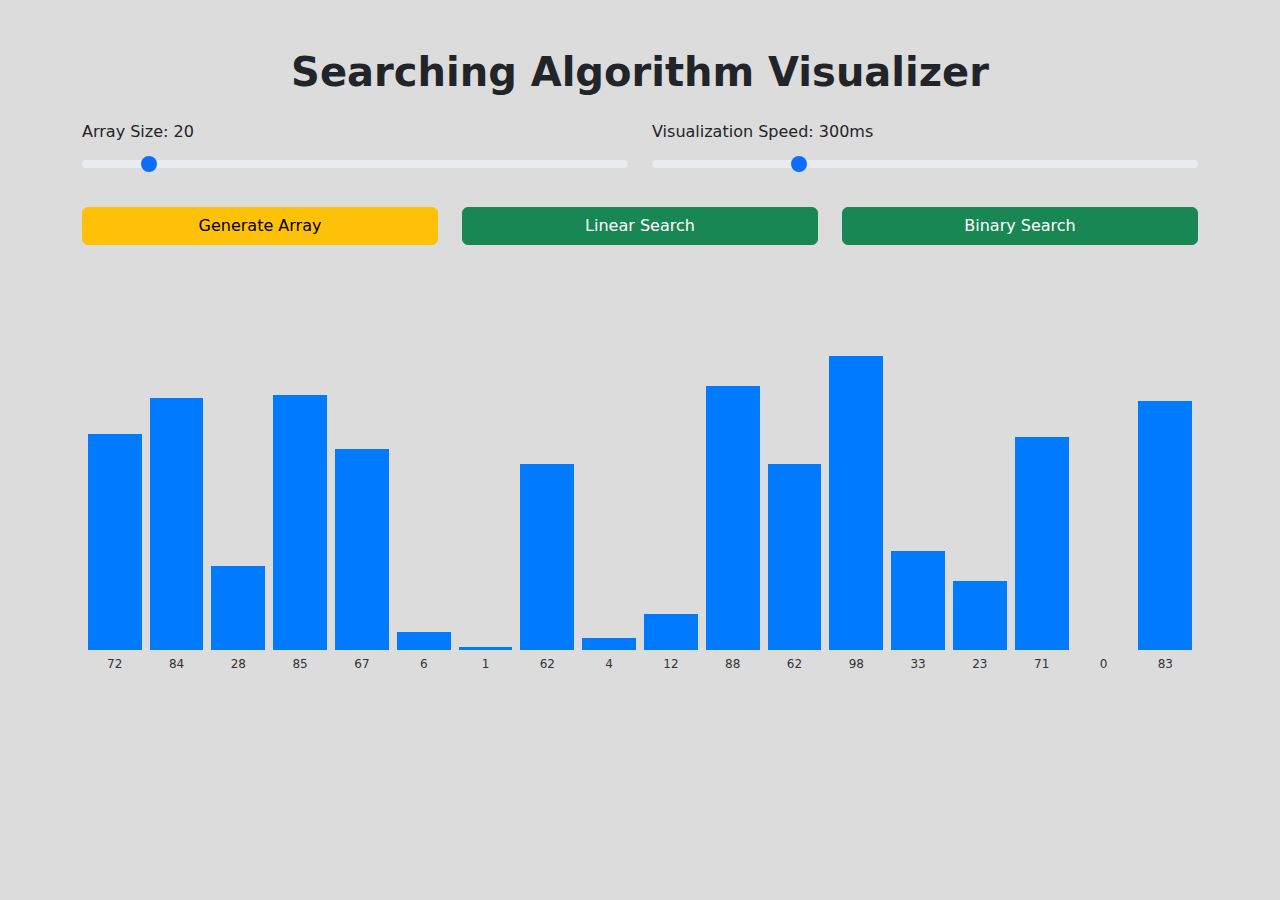
==== searching.html @ 4f9c9e8e "Initial Commit" ====
<!DOCTYPE html>
<html lang="en">
<head>
    <meta charset="UTF-8">
    <meta name="viewport" content="width=device-width, initial-scale=1.0, maximum-scale=1.0, user-scalable=no">
    <title>Searching Algorithm Visualizer</title>
    <link href="https://cdn.jsdelivr.net/npm/bootstrap@5.3.0-alpha1/dist/css/bootstrap.min.css" rel="stylesheet">
    <link rel="stylesheet" href="style.css">
</head>
<body>
    <div class="container mt-5">
        <h1 class="text-center mb-4 fw-bold">Searching Algorithm Visualizer</h1>

        <div class="row mb-4">
            <div class="col-12 col-md-6 mb-3 mb-md-0">
                <label for="arraySize" class="form-label fw-medium">Array Size: <span id="arraySizeLabel">20</span></label>
                <input type="range" class="form-range" min="10" max="100" id="arraySize" value="20" onchange="updateArraySizeLabel()">
            </div>
            <div class="col-12 col-md-6">
                <label for="speed" class="form-label fw-medium">Visualization Speed: <span id="speedLabel">300ms</span></label>
                <input type="range" class="form-range" min="50" max="1000" step="50" id="speed" value="300" onchange="updateSpeedLabel()">
            </div>
        </div>

        <div class="row mb-3 text-center">
            <div class="col-12 col-md mb-2">
                <button class="btn btn-warning w-100 fw-medium" onclick="generateArray()">Generate Array</button>
            </div>
            <div class="col-12 col-md mb-2">
                <button class="btn btn-success w-100 fw-medium" onclick="linearSearch()">Linear Search</button>
            </div>
            <div class="col-12 col-md mb-2">
                <button class="btn btn-success w-100 fw-medium" onclick="binarySearch()">Binary Search</button>
            </div>
        </div>

        <div id="array-container" class="array-container"></div>
    </div>

    <script src="searching.js"></script>
</body>
</html>
---- style.css ----
body {
    background-color: #DCDCDC;
}

/* Responsive container */
.array-container {
    display: flex;
    justify-content: center;
    align-items: flex-end;
    height: 400px;
    margin: 20px 0;
    position: relative;
    overflow-x: auto; /* Enable horizontal scroll if bars overflow */
}

.bar {
    margin: 0 2px;
    background-color: #007bff;
    transition: height 0.2s ease, width 0.2s ease;
}

.bar.active {
    background-color: #28a745;
}

.bar.searching {
    background-color: #ffc107;
}

/* Smaller screens adjustments */
@media (max-width: 768px) {
    .bar {
        width: 8px;
    }
}

@media (max-width: 480px) {
    .bar {
        width: 4px;
    }
}

/* Labels styling */
.bar-label {
    margin-top: 5px;
    font-size: 12px;
    color: #333;
}

.bar-container {
    display: flex;
    flex-direction: column;
    align-items: center;
    margin: 0 2px;
}
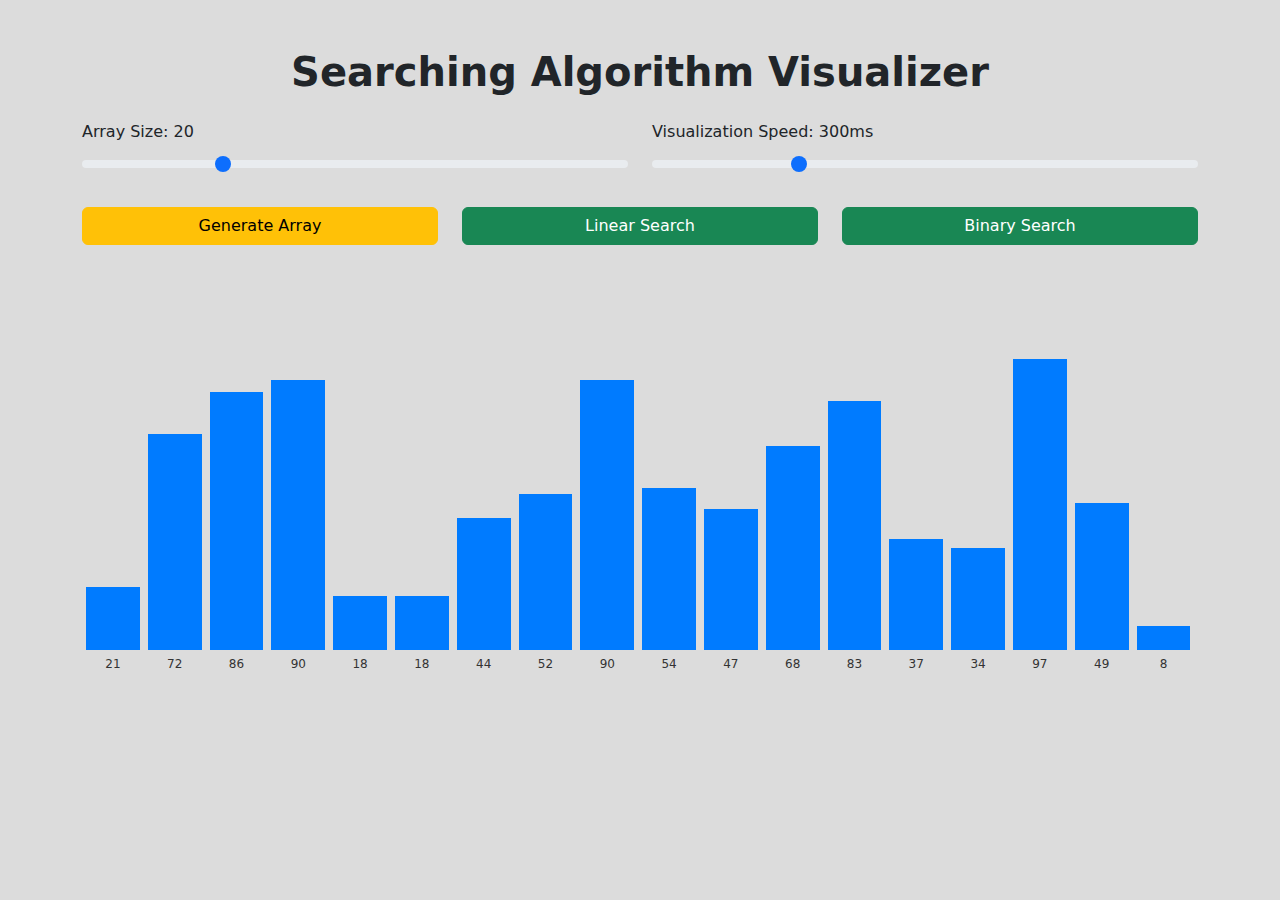
==== commit 39f9eeca: "Changes" ====
--- a/searching.html
+++ b/searching.html
@@ -14,7 +14,7 @@
         <div class="row mb-4">
             <div class="col-12 col-md-6 mb-3 mb-md-0">
                 <label for="arraySize" class="form-label fw-medium">Array Size: <span id="arraySizeLabel">20</span></label>
-                <input type="range" class="form-range" min="10" max="100" id="arraySize" value="20" onchange="updateArraySizeLabel()">
+                <input type="range" class="form-range" min="10" max="50" id="arraySize" value="20" onchange="updateArraySizeLabel()">
             </div>
             <div class="col-12 col-md-6">
                 <label for="speed" class="form-label fw-medium">Visualization Speed: <span id="speedLabel">300ms</span></label>
--- a/style.css
+++ b/style.css
@@ -5,7 +5,7 @@
 /* Responsive container */
 .array-container {
     display: flex;
-    justify-content: center;
+    justify-content: left;
     align-items: flex-end;
     height: 400px;
     margin: 20px 0;
